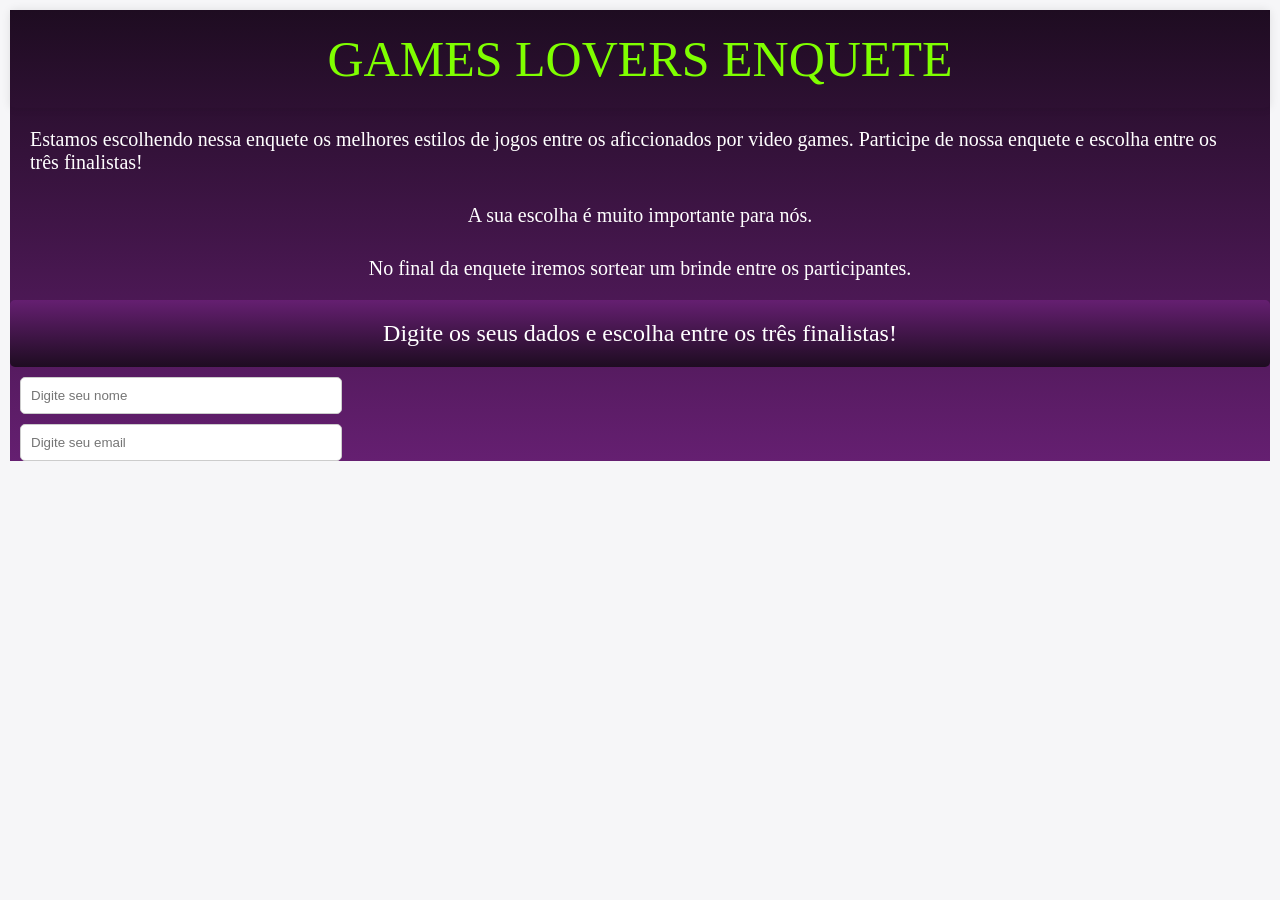
==== assets/index.html @ 405cef58 "closes #2 - Avançando a pagina para desktop - com html" ====
<!DOCTYPE html>
<html lang="en">
<head>
    <meta charset="UTF-8">
    <meta name="viewport" content="width=device-width, initial-scale=1.0">
    <title>Enquete pagina inicial</title>
</head>
<style>


    body{
       background-color: #f6f6f8;
       margin: 10px;
    }
    
    .container{
        background-image: linear-gradient(to bottom, #1E0C21, #651F71);
     
    }
    title{
     
        font-size: 50px;
        color:chartreuse;
        display: flex;
        flex-direction: column;
        justify-content: center;
        align-items: center;
        padding: 20px;
        border-radius: 5px;
        box-shadow: 0 0 10px rgba(0, 0, 0, 0.1);
    }
    .subtitle{
        font-size: 20px;
        color: white;
        display: flex;
        flex-direction: column;
        justify-content: center;
        align-items: center;
        padding: 10px;
        margin: 10px 10px;
    }
    .header{
         background-image: linear-gradient(to top, #1E0C21, #651F71);
        color: white;
        padding: 20px;
        text-align: center;
        font-size: 24px;
        border-radius: 5px;
    }
    .input{
        margin: 10px;
        padding: 10px;
        border-radius: 5px;
        border: 1px solid #ccc;
        width: 300px;
        align-items: center;
        display: flex;
    }
    </style>
<body>
    <div class="container">
       <title>GAMES LOVERS ENQUETE </title>
       <div class="subtitle">Estamos escolhendo nessa enquete os melhores estilos de jogos entre os aficcionados por video games. Participe de nossa enquete e escolha entre os três finalistas!</div>
       <div class="subtitle">A sua escolha é muito importante para nós.</div> 
       <div class="subtitle">No final da enquete iremos sortear um brinde entre os participantes.</div>       
       <div class="header">Digite os seus dados e escolha entre os três finalistas! </div>
       <input type="text" placeholder="Digite seu nome" class="input">
       <input type="text" placeholder="Digite seu email" class="input">
          
     </div>
</div>
    
  
</body>
</html>
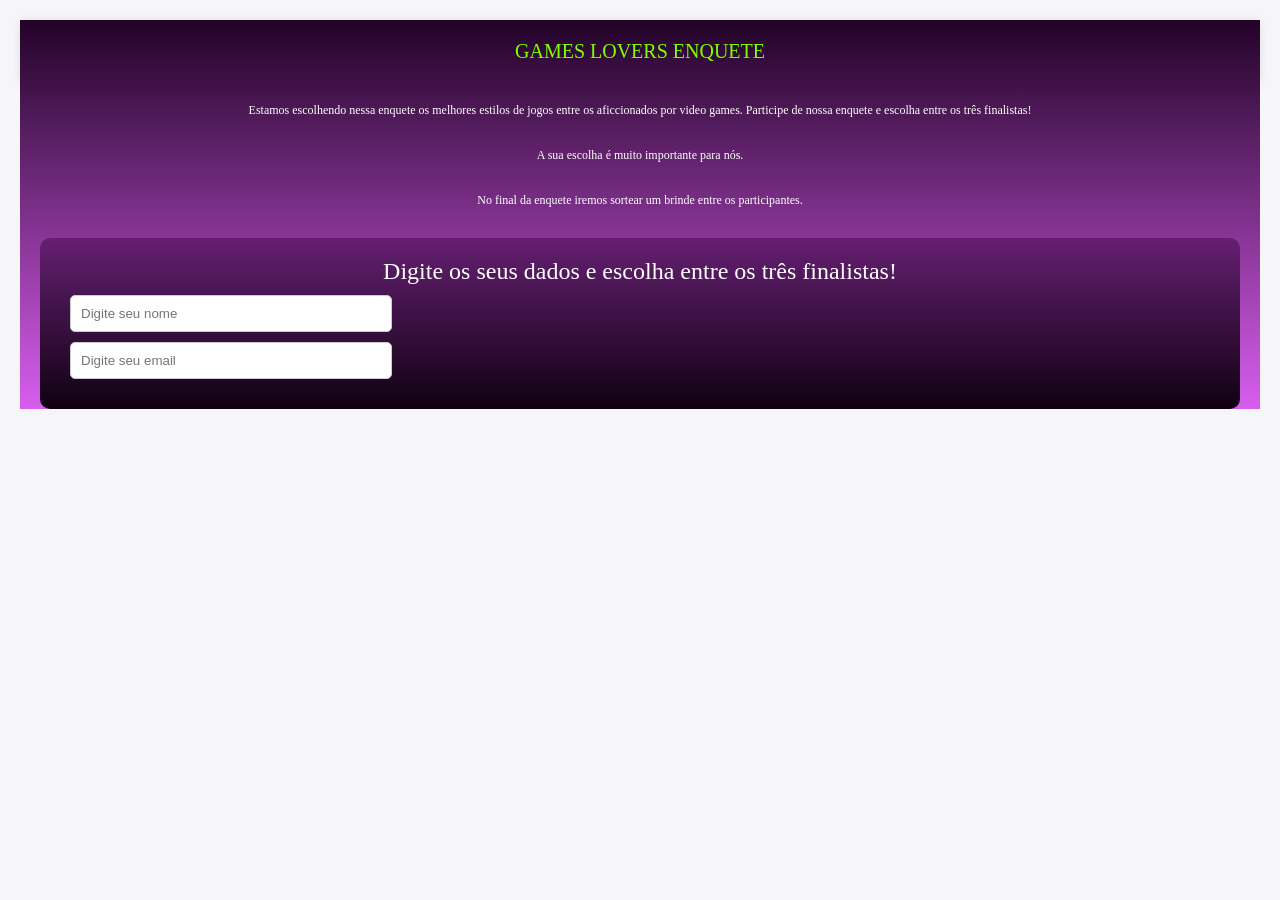
==== commit efa5deb5: "Criando efeito degradee." ====
--- a/assets/index.html
+++ b/assets/index.html
@@ -4,69 +4,19 @@
     <meta charset="UTF-8">
     <meta name="viewport" content="width=device-width, initial-scale=1.0">
     <title>Enquete pagina inicial</title>
+    <link rel="stylesheet" href="style.css">
 </head>
-<style>
 
-
-    body{
-       background-color: #f6f6f8;
-       margin: 10px;
-    }
-    
-    .container{
-        background-image: linear-gradient(to bottom, #1E0C21, #651F71);
-     
-    }
-    title{
-     
-        font-size: 50px;
-        color:chartreuse;
-        display: flex;
-        flex-direction: column;
-        justify-content: center;
-        align-items: center;
-        padding: 20px;
-        border-radius: 5px;
-        box-shadow: 0 0 10px rgba(0, 0, 0, 0.1);
-    }
-    .subtitle{
-        font-size: 20px;
-        color: white;
-        display: flex;
-        flex-direction: column;
-        justify-content: center;
-        align-items: center;
-        padding: 10px;
-        margin: 10px 10px;
-    }
-    .header{
-         background-image: linear-gradient(to top, #1E0C21, #651F71);
-        color: white;
-        padding: 20px;
-        text-align: center;
-        font-size: 24px;
-        border-radius: 5px;
-    }
-    .input{
-        margin: 10px;
-        padding: 10px;
-        border-radius: 5px;
-        border: 1px solid #ccc;
-        width: 300px;
-        align-items: center;
-        display: flex;
-    }
-    </style>
 <body>
     <div class="container">
-       <title>GAMES LOVERS ENQUETE </title>
+       <div class="title">GAMES LOVERS ENQUETE </div>
        <div class="subtitle">Estamos escolhendo nessa enquete os melhores estilos de jogos entre os aficcionados por video games. Participe de nossa enquete e escolha entre os três finalistas!</div>
        <div class="subtitle">A sua escolha é muito importante para nós.</div> 
        <div class="subtitle">No final da enquete iremos sortear um brinde entre os participantes.</div>       
-       <div class="header">Digite os seus dados e escolha entre os três finalistas! </div>
+       <div class="header">Digite os seus dados e escolha entre os três finalistas! 
        <input type="text" placeholder="Digite seu nome" class="input">
        <input type="text" placeholder="Digite seu email" class="input">
-          
+         </div> 
      </div>
 </div>
     
--- a/assets/style.css
+++ b/assets/style.css
@@ -0,0 +1,51 @@
+
+
+    body{
+       background-color: #f6f6f8;
+       margin: 20px;
+    }
+    
+    .container{
+        background-image: linear-gradient(to bottom, #220327, #d85eee);
+     
+    }
+    .title{
+        font-size: 20px;
+        color:chartreuse;
+        display: flex;
+        flex-direction: column;
+        justify-content: center;
+        align-items: center;
+        padding: 20px;
+        border-radius: 5px;
+        box-shadow: 0 0 10px rgba(0, 0, 0, 0.1);
+    }
+    .subtitle{
+        font-size: 12px;
+        color: white;
+        display: flex;
+        flex-direction: column;
+        justify-content: center;
+        align-items: center;
+        padding: 10px;
+        margin: 10px 10px;
+    }
+    .header{
+         background-image: linear-gradient(to top, #0f0111, #651F71);
+        color: white;
+        padding: 20px;
+        text-align: center;
+        font-size: 24px;
+        border-radius: 10px;
+        margin: 20px;
+       
+    }
+    .input{
+        margin: 10px;
+        padding: 10px;
+        border-radius: 5px;
+        border: 1px solid #ccc;
+        width: 300px;
+        align-items: center;
+        display: flex;
+    }
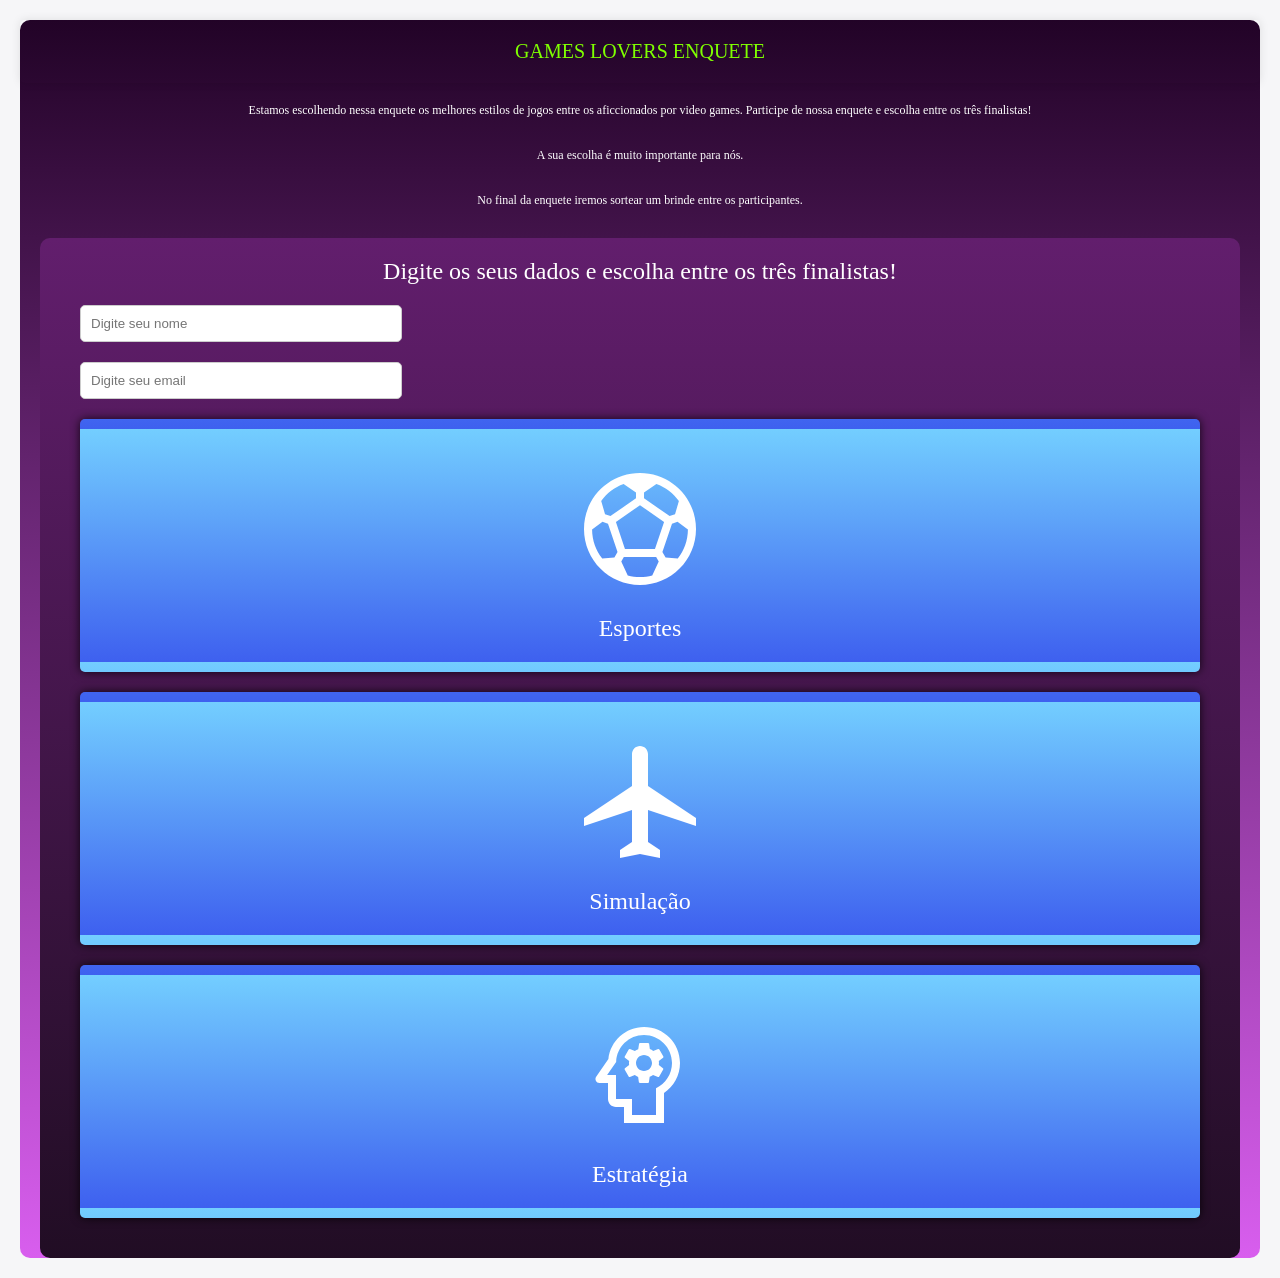
==== commit 8d683a0f: "Criando os Cards ." ====
--- a/assets/index.html
+++ b/assets/index.html
@@ -8,17 +8,31 @@
 </head>
 
 <body>
-    <div class="container">
+   <div class="container">
        <div class="title">GAMES LOVERS ENQUETE </div>
        <div class="subtitle">Estamos escolhendo nessa enquete os melhores estilos de jogos entre os aficcionados por video games. Participe de nossa enquete e escolha entre os três finalistas!</div>
        <div class="subtitle">A sua escolha é muito importante para nós.</div> 
        <div class="subtitle">No final da enquete iremos sortear um brinde entre os participantes.</div>       
-       <div class="header">Digite os seus dados e escolha entre os três finalistas! 
-       <input type="text" placeholder="Digite seu nome" class="input">
-       <input type="text" placeholder="Digite seu email" class="input">
-         </div> 
+       
+         <div class="header">Digite os seus dados e escolha entre os três finalistas! 
+              <input type="text" placeholder="Digite seu nome" class="input">   
+              <input type="text" placeholder="Digite seu email" class="input"> 
+             
+              <div class="card1">
+                 <img src="sports_soccer_white.svg"></img><br>
+                Esportes</div>
+             
+              <div class="card2">
+                   <img src="local_airport_white.svg"></img><br>
+                Simulação</div> 
+
+              <div class="card3">
+                <img src="psychology_white.svg"></img><br>
+                Estratégia</div>      
+         </div>  
+       
      </div>
-</div>
+ </div>
     
   
 </body>
--- a/assets/style.css
+++ b/assets/style.css
@@ -7,7 +7,7 @@
     
     .container{
         background-image: linear-gradient(to bottom, #220327, #d85eee);
-     
+        border-radius: 10px;
     }
     .title{
         font-size: 20px;
@@ -31,7 +31,7 @@
         margin: 10px 10px;
     }
     .header{
-         background-image: linear-gradient(to top, #0f0111, #651F71);
+         background-image: linear-gradient(to top, #210D24,#621E6D);
         color: white;
         padding: 20px;
         text-align: center;
@@ -41,11 +41,47 @@
        
     }
     .input{
-        margin: 10px;
+        margin: 20px;
         padding: 10px;
         border-radius: 5px;
         border: 1px solid #ccc;
         width: 300px;
         align-items: center;
         display: flex;
+        justify-content: center;
     }
+.card1{
+    background-image: linear-gradient(to top, #3E60EF,#73CEFF);
+    border-image: linear-gradient(to top, #342988,#2638DC);
+    border: 10px solid  transparent;
+    align-items: center;
+    flex-direction: row;
+    border-radius: 5px;
+    padding: 20px;
+    margin: 20px;
+    box-shadow: 0 0 10px rgba(0, 0, 0, 0.8);
+}
+
+.card2{
+    background-image: linear-gradient(to top, #3E60EF,#73CEFF);
+    border-image: linear-gradient(to top, #342988,#2638DC);
+    border: 10px solid  transparent;
+    align-items: center;
+    flex-direction: row;
+    border-radius: 5px;
+    padding: 20px;
+    margin: 20px;
+    box-shadow: 0 0 10px rgba(0, 0, 0, 0.8);
+}
+
+.card3{
+    background-image: linear-gradient(to top, #3E60EF,#73CEFF);
+    border-image: linear-gradient(to top, #342988,#2638DC);
+    border: 10px solid  transparent;
+    align-items: center;
+    flex-direction: row;
+    border-radius: 5px;
+    padding: 20px;
+    margin: 20px;
+    box-shadow: 0 0 10px rgba(0, 0, 0, 0.8);
+}
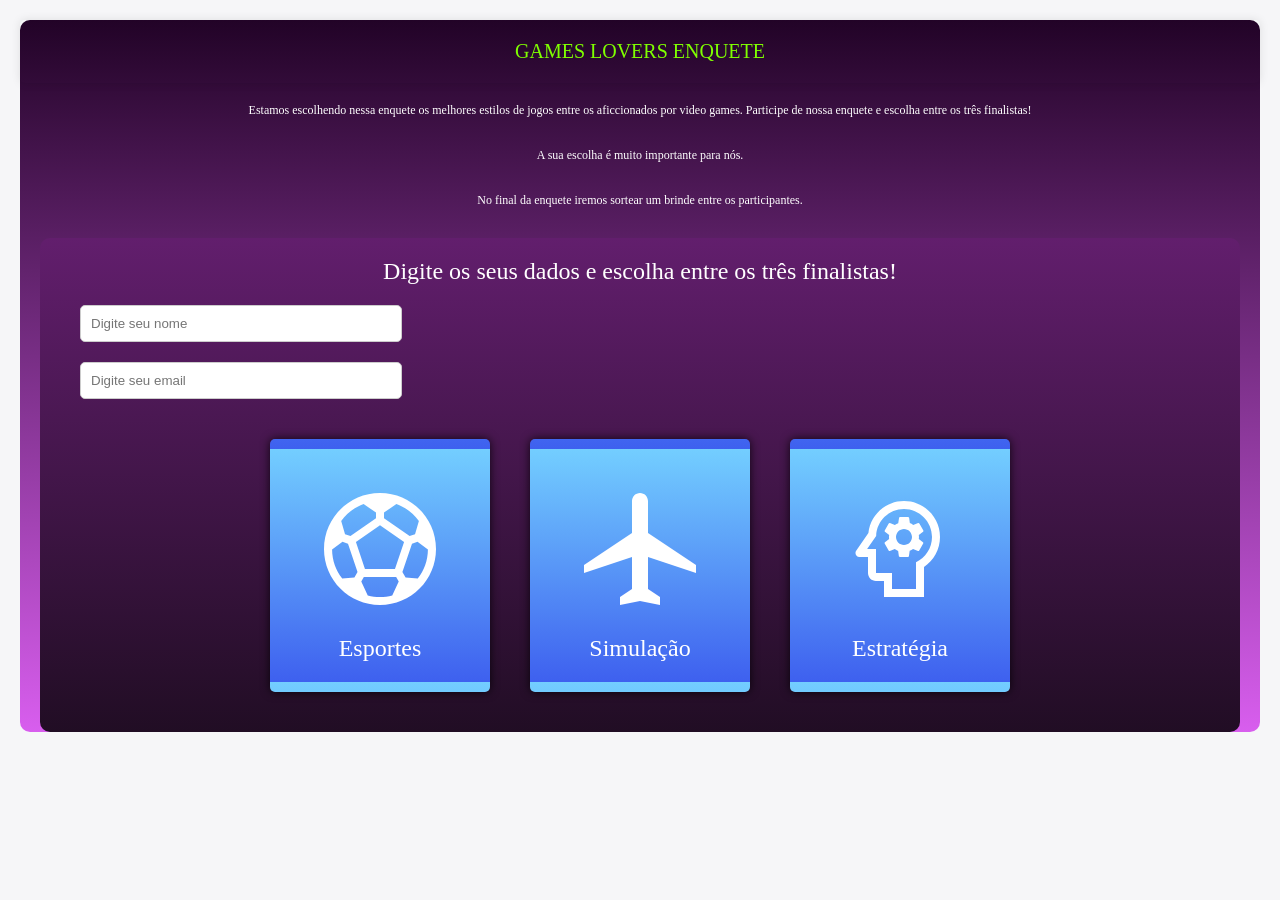
==== commit fd5652f7: "closes #3, closes #4 - Ajustando o HTML e Criando os Cards." ====
--- a/assets/index.html
+++ b/assets/index.html
@@ -17,7 +17,7 @@
          <div class="header">Digite os seus dados e escolha entre os três finalistas! 
               <input type="text" placeholder="Digite seu nome" class="input">   
               <input type="text" placeholder="Digite seu email" class="input"> 
-             
+             <div class="flex-container">
               <div class="card1">
                  <img src="sports_soccer_white.svg"></img><br>
                 Esportes</div>
@@ -29,7 +29,7 @@
               <div class="card3">
                 <img src="psychology_white.svg"></img><br>
                 Estratégia</div>      
-         </div>  
+                </div>
        
      </div>
  </div>
--- a/assets/style.css
+++ b/assets/style.css
@@ -39,6 +39,13 @@
         border-radius: 10px;
         margin: 20px;
        
+    }
+    .flex-container{
+        display: flex;
+        flex-direction: row;
+        justify-content: center;
+        align-items: center;
+        flex-wrap: wrap;
     }
     .input{
         margin: 20px;
